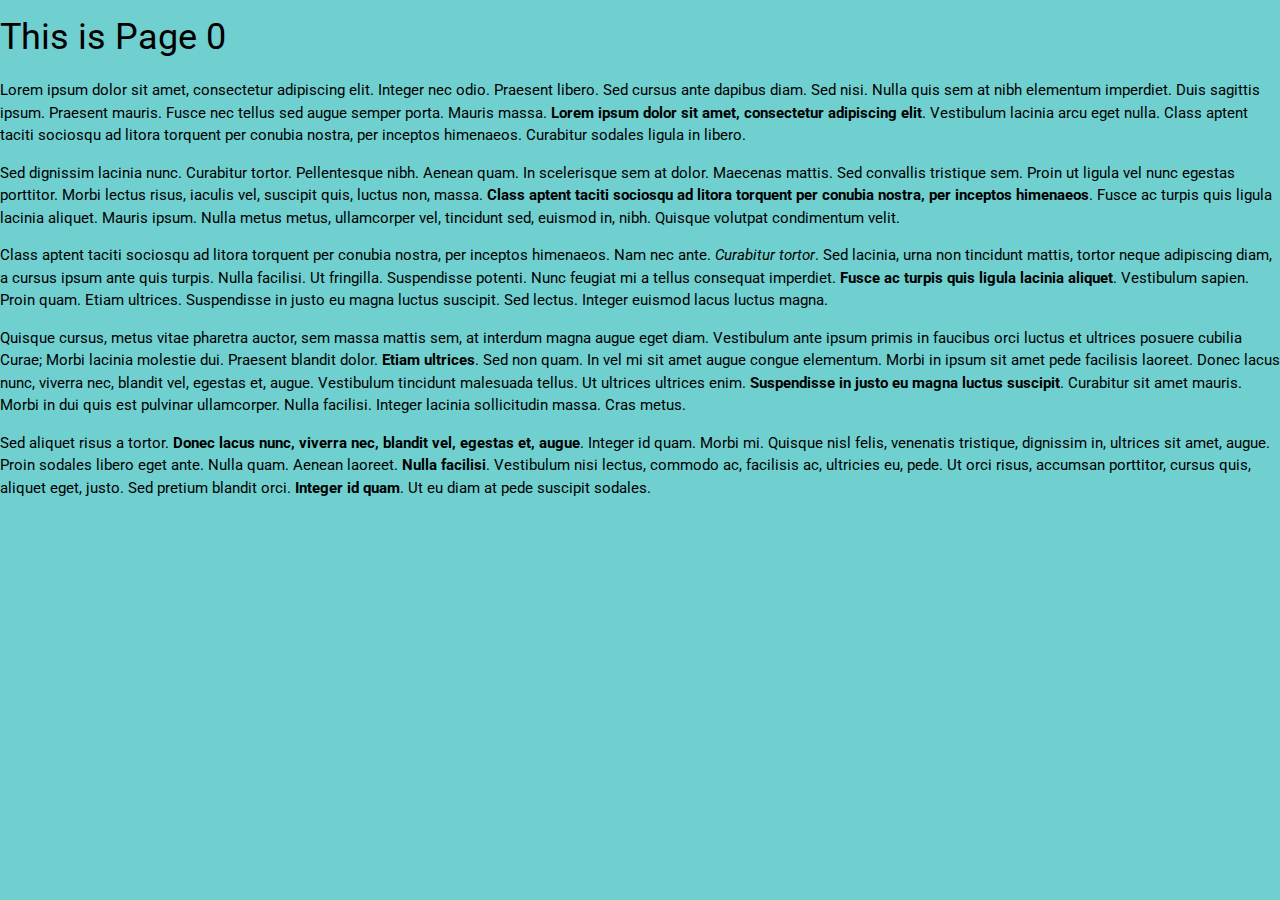
==== docs/page0.html @ 04a4a940 "Renamed public directory to docs, so it is consistent with github's master branch/docs folder" ====
<!DOCTYPE html>
<html>
<head>
  <title>Page 0</title>
  <meta charset="utf-8">
  <link rel="stylesheet" href="w3.css">
  <link href="https://fonts.googleapis.com/css?family=Roboto" rel="stylesheet">
  <link rel="stylesheet" href="style.css">
</head>
<body>

<h1>This is Page 0</h1>

<p>Lorem ipsum dolor sit amet, consectetur adipiscing elit. Integer nec odio. Praesent libero. Sed cursus ante dapibus diam. Sed nisi. Nulla quis sem at nibh elementum imperdiet. Duis sagittis ipsum. Praesent mauris. Fusce nec tellus sed augue semper porta. Mauris massa. <b>Lorem ipsum dolor sit amet, consectetur adipiscing elit</b>. Vestibulum lacinia arcu eget nulla. Class aptent taciti sociosqu ad litora torquent per conubia nostra, per inceptos himenaeos. Curabitur sodales ligula in libero. </p>

<p>Sed dignissim lacinia nunc. Curabitur tortor. Pellentesque nibh. Aenean quam. In scelerisque sem at dolor. Maecenas mattis. Sed convallis tristique sem. Proin ut ligula vel nunc egestas porttitor. Morbi lectus risus, iaculis vel, suscipit quis, luctus non, massa. <b>Class aptent taciti sociosqu ad litora torquent per conubia nostra, per inceptos himenaeos</b>. Fusce ac turpis quis ligula lacinia aliquet. Mauris ipsum. Nulla metus metus, ullamcorper vel, tincidunt sed, euismod in, nibh. Quisque volutpat condimentum velit. </p>

<p>Class aptent taciti sociosqu ad litora torquent per conubia nostra, per inceptos himenaeos. Nam nec ante. <i>Curabitur tortor</i>. Sed lacinia, urna non tincidunt mattis, tortor neque adipiscing diam, a cursus ipsum ante quis turpis. Nulla facilisi. Ut fringilla. Suspendisse potenti. Nunc feugiat mi a tellus consequat imperdiet. <b>Fusce ac turpis quis ligula lacinia aliquet</b>. Vestibulum sapien. Proin quam. Etiam ultrices. Suspendisse in justo eu magna luctus suscipit. Sed lectus. Integer euismod lacus luctus magna. </p>

<p>Quisque cursus, metus vitae pharetra auctor, sem massa mattis sem, at interdum magna augue eget diam. Vestibulum ante ipsum primis in faucibus orci luctus et ultrices posuere cubilia Curae; Morbi lacinia molestie dui. Praesent blandit dolor. <b>Etiam ultrices</b>. Sed non quam. In vel mi sit amet augue congue elementum. Morbi in ipsum sit amet pede facilisis laoreet. Donec lacus nunc, viverra nec, blandit vel, egestas et, augue. Vestibulum tincidunt malesuada tellus. Ut ultrices ultrices enim. <b>Suspendisse in justo eu magna luctus suscipit</b>. Curabitur sit amet mauris. Morbi in dui quis est pulvinar ullamcorper. Nulla facilisi. Integer lacinia sollicitudin massa. Cras metus. </p>

<p>Sed aliquet risus a tortor. <b>Donec lacus nunc, viverra nec, blandit vel, egestas et, augue</b>. Integer id quam. Morbi mi. Quisque nisl felis, venenatis tristique, dignissim in, ultrices sit amet, augue. Proin sodales libero eget ante. Nulla quam. Aenean laoreet. <b>Nulla facilisi</b>. Vestibulum nisi lectus, commodo ac, facilisis ac, ultricies eu, pede. Ut orci risus, accumsan porttitor, cursus quis, aliquet eget, justo. Sed pretium blandit orci. <b>Integer id quam</b>. Ut eu diam at pede suscipit sodales. </p>

</body>
</html>
---- docs/style.css ----
/* colors */

body, .nav_active {
    background-color: #70D0D0;
    color: black;
}

#header_label {
    background-color: #008080;
    color: white;
}

#nav_sidebar, #nav_open_button, #nav_close_button {
    background-color: #30A0A0;
    color: white;
}

/* dimensions */

header {
    position: fixed; /* to prevent scrolling of header bar on mobile devices */
    top: 0;
    left: 0;
    right: 0;
    height: 40px;
}

#nav_sidebar {
    width: 150px;
    margin-top: 40px; /* same as header height */
}

#nav_open_button, #nav_close_button {
    height: 40px; /* same as header height */
    width: 50px;
}

#header_label {
    position: absolute;
    top: 0;
    bottom: 40px; /* same as header height */
    left: 50px; /* same as nav_open/close_button width */
    right: 0;
    height: 40px; /* same as header height */
    line-height: 40px; /* same as header height */
    vertical-align: middle;
    text-align: center;
}

#main {
  position: absolute;
  top: 40px; /* same as header height */
  bottom: 0;
  left: 150px; /* same as nav_sidebar width */
  right: 0;
}

/* borders */

#header_label, #nav_open_button { /* but not nav_close_button, so it blends into nav_sidebar */
    border-bottom: 1px solid white;
}

#nav_sidebar, #nav_open_button, #nav_close_button {
    border-right: 1px solid white;
}

/* text */

#nav_open_button, #nav_close_button {
    text-align: left;
}

html, body, h1, h2, h3, h4, h5, h6 {
    font-family: "Roboto", sans-serif;
}
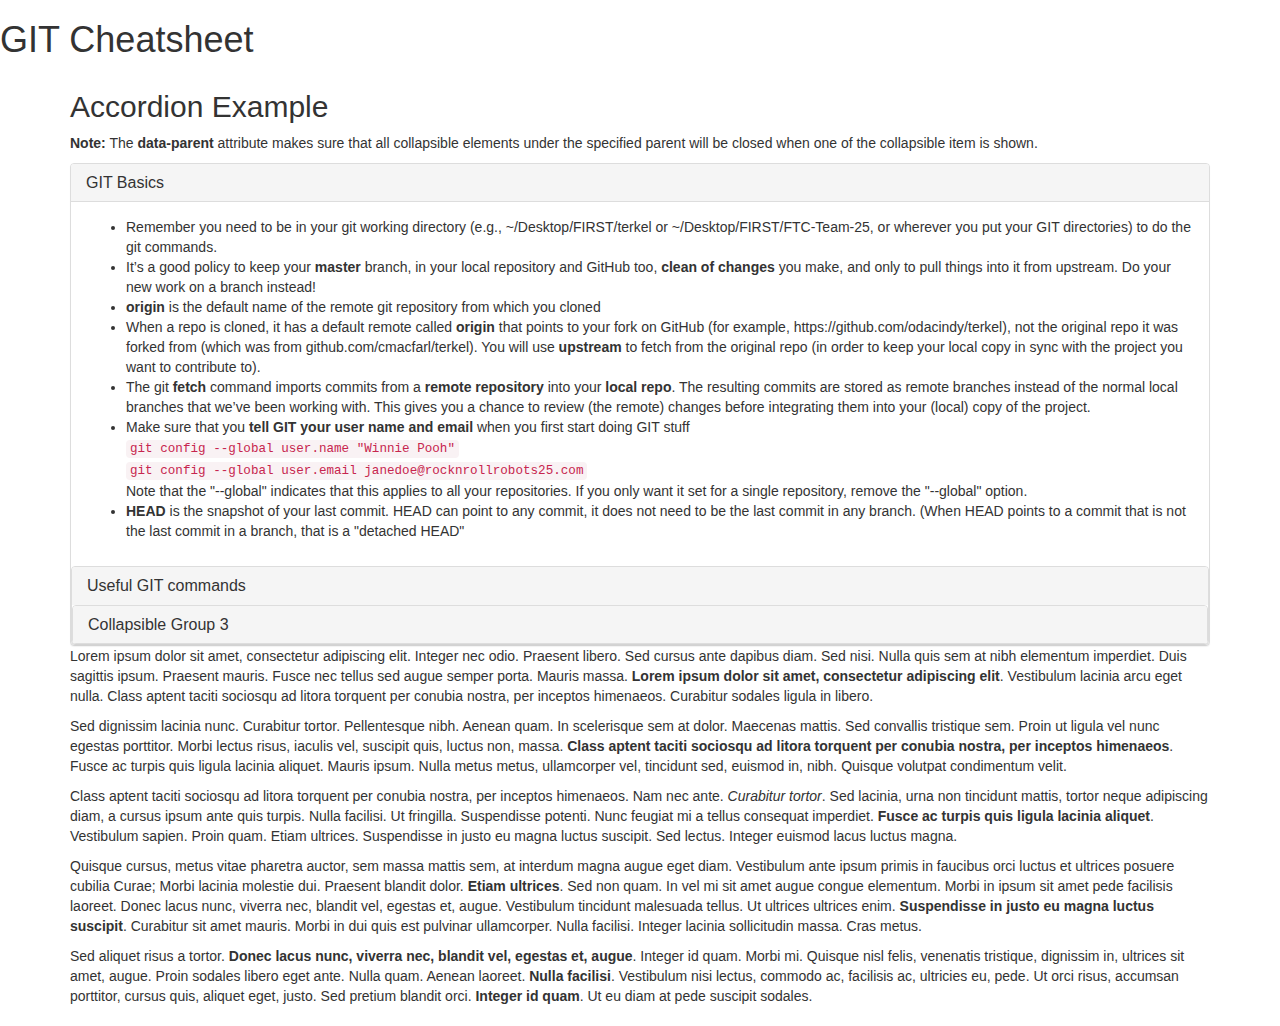
==== commit ac87d0a1: "Add GIT cheatsheet partial" ====
--- a/docs/page0.html
+++ b/docs/page0.html
@@ -1,15 +1,78 @@
 <!DOCTYPE html>
 <html>
 <head>
-  <title>Page 0</title>
+  <title>GIT Cheatsheet</title>
   <meta charset="utf-8">
+  <meta name="viewport" content="width=device-width, initial-scale=1.0">
   <link rel="stylesheet" href="w3.css">
   <link href="https://fonts.googleapis.com/css?family=Roboto" rel="stylesheet">
   <link rel="stylesheet" href="style.css">
+
+  <!-- The following is to allow "Bootstrap Collapse" Accordian -->
+  <link rel="stylesheet" href="https://maxcdn.bootstrapcdn.com/bootstrap/3.3.7/css/bootstrap.min.css">
+  <script src="https://ajax.googleapis.com/ajax/libs/jquery/3.2.1/jquery.min.js"></script>
+  <script src="https://maxcdn.bootstrapcdn.com/bootstrap/3.3.7/js/bootstrap.min.js"></script>
+
 </head>
 <body>
 
-<h1>This is Page 0</h1>
+<h1>GIT Cheatsheet</h1>
+
+<div class="container">
+  <h2>Accordion Example</h2>
+  <p><strong>Note:</strong> The <strong>data-parent</strong> attribute makes sure that all collapsible elements under the specified parent will be closed when one of the collapsible item is shown.</p>
+  <div class="panel-group" id="accordion">
+    <div class="panel panel-default">
+      <div class="panel-heading">
+        <h4 class="panel-title">
+          <a data-toggle="collapse" data-parent="#accordion" href="#collapse1">GIT Basics</a>
+        </h4>
+      </div>
+      <div id="collapse1" class="panel-collapse collapse in">
+        <div class="panel-body">
+        <ul>
+          <li>Remember you need to be in your git working directory (e.g., ~/Desktop/FIRST/terkel or ~/Desktop/FIRST/FTC-Team-25, or wherever you put your GIT directories) to do the git commands. </li>
+          <li>It’s a good policy to keep your <b>master</b> branch, in your local repository and GitHub too, <b>clean of changes</b> you make, and only to pull things into it from upstream.  Do your new work on a branch instead!</li>
+          <li><b>origin</b> is the default name of the remote git repository from which you cloned</li>
+          <li>When a repo is cloned, it has a default remote called <b>origin</b> that points to your fork on GitHub (for example, https://github.com/odacindy/terkel), not the original repo it was forked from (which was from github.com/cmacfarl/terkel). You will use <b>upstream</b> to fetch from the original repo (in order to keep your local copy in sync with the project you want to contribute to). </li>
+          <li>The git <b>fetch</b> command imports commits from a <b>remote repository</b> into your <b>local repo</b>. The resulting commits are stored as remote branches instead of the normal local branches that we’ve been working with. This gives you a chance to review (the remote) changes before integrating them into your (local) copy of the project. </li>
+          <li>Make sure that you <b>tell GIT your user name and email</b> when you first start doing GIT stuff <br><code>git config --global user.name "Winnie Pooh"</code> <br><code>git config --global user.email janedoe@rocknrollrobots25.com</code><br>Note that the "--global" indicates that this applies to all your repositories. If you only want it set for a single repository, remove the "--global" option. </li>
+          <li><b>HEAD</b> is the snapshot of your last commit. HEAD can point to any commit, it does not need to be the last commit in any branch. (When HEAD points to a commit that is not the last commit in a branch, that is a "detached HEAD" </li>
+        </ul>
+      </div>
+    </div>
+    <div class="panel panel-default">
+      <div class="panel-heading">
+        <h4 class="panel-title">
+          <a data-toggle="collapse" data-parent="#accordion" href="#collapse2">Useful GIT commands</a>
+        </h4>
+      </div>
+      <div id="collapse2" class="panel-collapse collapse">
+        <div class="panel-body">
+        <ul>
+          <li>List remote repository URLs and their shortcut names<br><code>git remote -v</code></li>
+          <li>List all available branches<code>git branch -a</code></li>
+          <li>Add a new shortcut name for a remote repository URL<br><code>git remote add &ltshortcut_name&gt &lturl&gt </code><br><code>Example: git remote add elixawu https://github.com/elixawu/master.git </code></li>
+          <li>Create a new local branch that is the same as someone else's remote branch<br> <code>git checkout -b &ltmy_new_branch&gt &ltremote&gt/&ltbranch_name&gt <br><code>For example: git checkout -b mybranchname elixawu/master </code>
+  </code></li>
+          <li> <code>  </code></li>
+        </ul>
+      </div>
+    </div>
+    <div class="panel panel-default">
+      <div class="panel-heading">
+        <h4 class="panel-title">
+          <a data-toggle="collapse" data-parent="#accordion" href="#collapse3">Collapsible Group 3</a>
+        </h4>
+      </div>
+      <div id="collapse3" class="panel-collapse collapse">
+        <div class="panel-body">Lorem ipsum dolor sit amet, consectetur adipisicing elit,
+        sed do eiusmod tempor incididunt ut labore et dolore magna aliqua. Ut enim ad minim veniam,
+        quis nostrud exercitation ullamco laboris nisi ut aliquip ex ea commodo consequat.</div>
+      </div>
+    </div>
+  </div> 
+</div>
 
 <p>Lorem ipsum dolor sit amet, consectetur adipiscing elit. Integer nec odio. Praesent libero. Sed cursus ante dapibus diam. Sed nisi. Nulla quis sem at nibh elementum imperdiet. Duis sagittis ipsum. Praesent mauris. Fusce nec tellus sed augue semper porta. Mauris massa. <b>Lorem ipsum dolor sit amet, consectetur adipiscing elit</b>. Vestibulum lacinia arcu eget nulla. Class aptent taciti sociosqu ad litora torquent per conubia nostra, per inceptos himenaeos. Curabitur sodales ligula in libero. </p>
 
